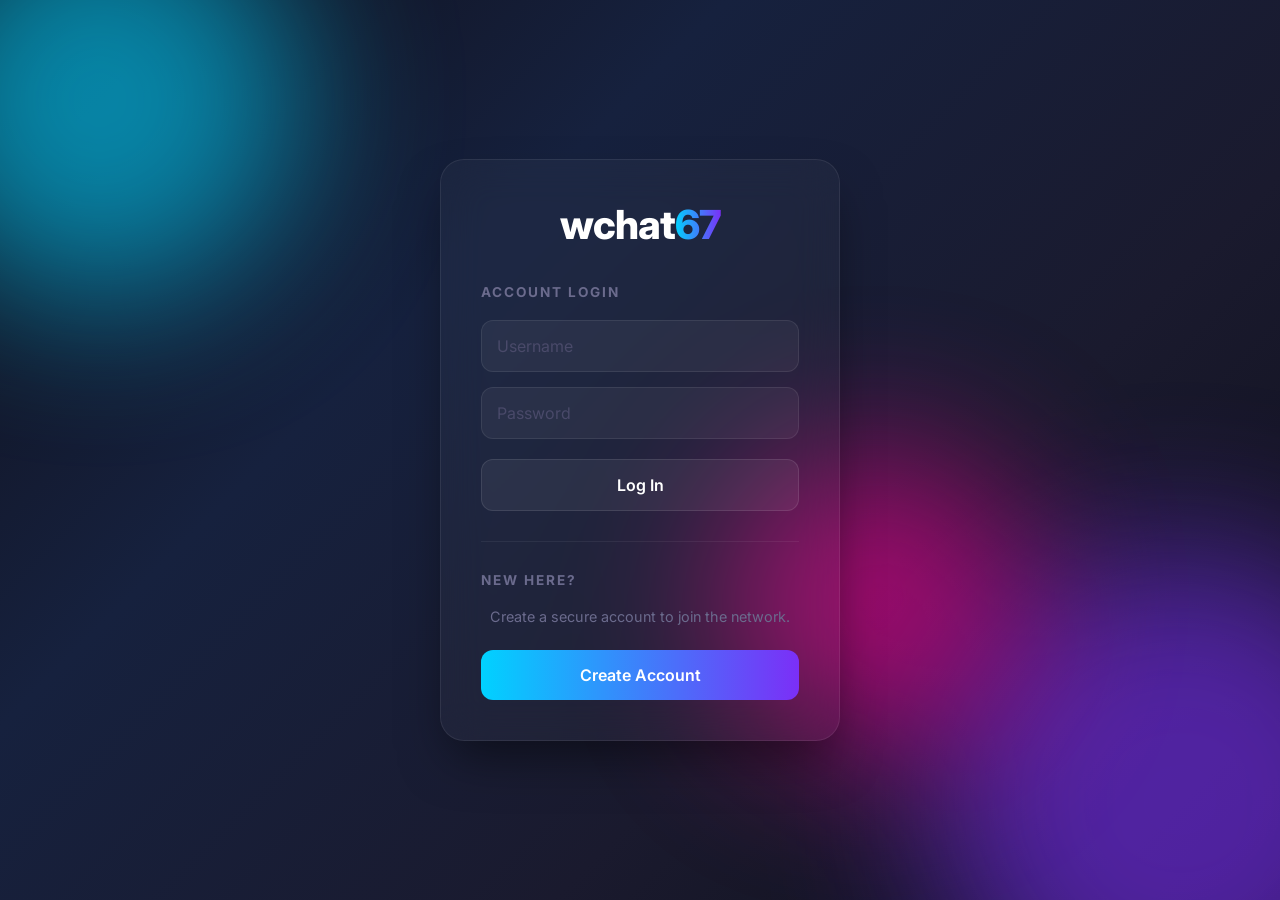
==== chat.html @ f356c2d2 "Add files via upload" ====
<!DOCTYPE html>
<html lang="en">
<head>
  <meta charset="UTF-8">
  <title>wchat67 - Mesh Network</title>
  <script src="https://cdn.socket.io/4.7.2/socket.io.min.js"></script>
  <style>
    body { background: #0f172a; color: #e2e8f0; font-family: sans-serif; margin: 0; display: flex; height: 100vh; }
    #sidebar { width: 260px; background: #1e293b; border-right: 1px solid #334155; display: flex; flex-direction: column; }
    .user-profile { padding: 15px; border-bottom: 1px solid #334155; display: flex; align-items: center; justify-content: space-between; background: #111827; }
    .profile-link { color: #38bdf8; text-decoration: none; font-size: 14px; font-weight: bold; cursor: pointer; }
    #friend-list { flex: 1; overflow-y: auto; padding: 10px; }
    .friend-item { padding: 12px; margin-bottom: 8px; background: #334155; border-radius: 6px; cursor: pointer; display: flex; align-items: center; gap: 10px; transition: background 0.2s; }
    .friend-item:hover, .friend-item.active { background: #475569; }
    .avatar { font-size: 20px; }
    #chat-area { flex: 1; display: flex; flex-direction: column; background: #0f172a; }
    #chat-header { padding: 15px; background: #1e293b; border-bottom: 1px solid #334155; font-weight: bold; color: #38bdf8; }
    #messages { flex: 1; overflow-y: auto; padding: 20px; display: flex; flex-direction: column; gap: 10px; }
    .msg { max-width: 60%; padding: 10px 14px; border-radius: 8px; line-height: 1.4; word-wrap: break-word; }
    .msg.sent { background: #0284c7; color: #fff; align-self: flex-end; }
    .msg.received { background: #334155; color: #e2e8f0; align-self: flex-start; }
    #input-area { padding: 15px; background: #1e293b; display: flex; gap: 10px; border-top: 1px solid #334155; }
    #msg-input { flex: 1; padding: 12px; background: #334155; border: 1px solid #475569; border-radius: 6px; color: #fff; }
    #send-btn { padding: 0 20px; background: #38bdf8; border: none; color: #0f172a; font-weight: bold; border-radius: 6px; cursor: pointer; }
  </style>
</head>
<body>

  <div id="sidebar">
    <div class="user-profile">
      <div style="display: flex; align-items: center; gap: 8px;">
        <span id="my-avatar" class="avatar">🤖</span>
        <span id="my-username" style="font-weight: bold;">User</span>
      </div>
      <a href="profile.html" class="profile-link">⚙️ Control</a>
    </div>
    <div id="friend-list"></div>
  </div>

  <div id="chat-area">
    <div id="chat-header">Select an active node to establish sync pipeline</div>
    <div id="messages"></div>
    <div id="input-area">
      <input type="text" id="msg-input" placeholder="Transmit packet..." disabled>
      <button id="send-btn" onclick="sendMsg()" disabled>Send</button>
    </div>
  </div>

  <script>
    const API_URL = "https://wchat-backend-xcjq.onrender.com";
    const me = localStorage.getItem("wchat_user");
    const token = localStorage.getItem("wchat_token");
    let activeFriend = null;
    let socket;

    if (!token) window.location.href = "index.html";

    document.getElementById("my-username").innerText = me;

    // Fetch user profile to display current avatar
    async function loadMyProfile() {
      const res = await fetch(`${API_URL}/friend-profile`, {
        headers: { "Authorization": `Bearer ${token}` }
      });
      if (res.ok) {
        const data = await res.json();
        document.getElementById("my-avatar").innerText = data.avatar || "🤖";
      }
    }

    async function loadFriends() {
      const res = await fetch(`${API_URL}/users`, {
        headers: { "Authorization": `Bearer ${token}` }
      });
      const friends = await res.json();
      const list = document.getElementById("friend-list");
      list.innerHTML = "";
      
      friends.forEach(f => {
        const item = document.createElement("div");
        item.className = "friend-item";
        if (activeFriend === f.username) item.classList.add("active");
        item.innerHTML = `<span class="avatar">${f.avatar || '🤖'}</span> <span>${f.username}</span>`;
        item.onclick = () => selectFriend(f.username);
        list.appendChild(item);
      });
    }

    async function selectFriend(name) {
      activeFriend = name;
      document.getElementById("chat-header").innerText = `Active Session: ${activeFriend}`;
      document.getElementById("msg-input").disabled = false;
      document.getElementById("send-btn").disabled = false;
      
      document.querySelectorAll(".friend-item").forEach(item => {
        item.classList.toggle("active", item.innerText.includes(name));
      });

      const res = await fetch(`${API_URL}/messages/${activeFriend}`, {
        headers: { "Authorization": `Bearer ${token}` }
      });
      const history = await res.json();
      const box = document.getElementById("messages");
      box.innerHTML = "";
      history.forEach(appendMessage);
      box.scrollTop = box.scrollHeight;
    }

    function appendMessage(msg) {
      const box = document.getElementById("messages");
      const div = document.createElement("div");
      div.className = `msg ${msg.sender === me ? 'sent' : 'received'}`;
      div.innerText = msg.text;
      box.appendChild(div);
      box.scrollTop = box.scrollHeight;
    }

    function sendMsg() {
      const input = document.getElementById("msg-input");
      const text = input.value.trim();
      if (!text || !activeFriend) return;

      const packet = { sender: me, receiver: activeFriend, text: text };
      socket.emit("privateMessage", packet);
      appendMessage(packet);
      input.value = "";
    }

    // Initialize Socket Network connection
    socket = io(API_URL);
    socket.emit("registerChatSession", me);

    socket.on("privateMessage", (msg) => {
      if (activeFriend === msg.sender) {
        appendMessage(msg);
      } else {
        loadFriends(); // Refresh UI to trigger update notifications if needed
      }
    });

    loadMyProfile();
    loadFriends();
  </script>
</body>
</html>
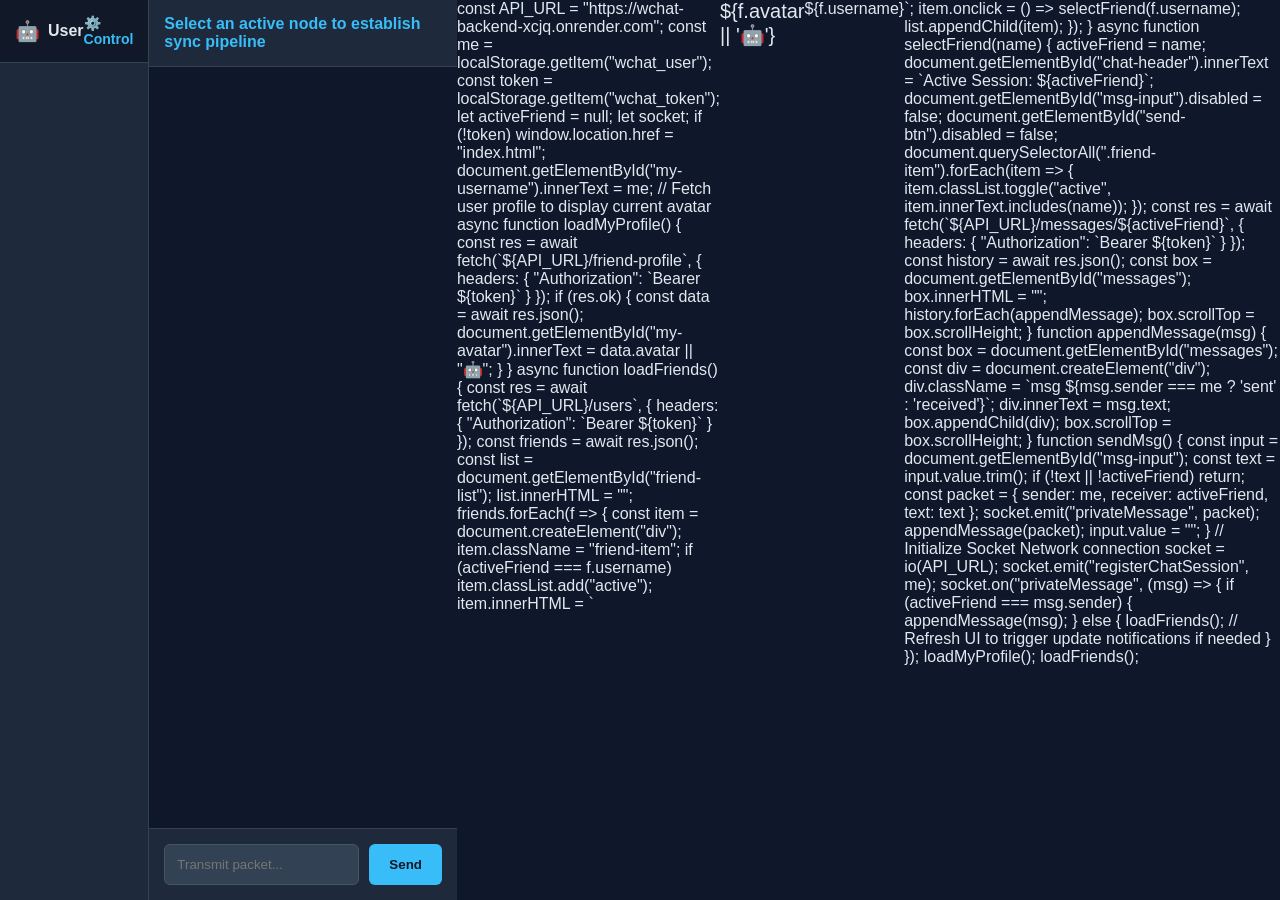
==== commit dcdbc9cd: "Fix HTML encoding issues in chat.html" ====
--- a/chat.html
+++ b/chat.html
@@ -47,6 +47,7 @@
   </div>
 
   <script>
+    <script type="module" src="script.js"></script>
     const API_URL = "https://wchat-backend-xcjq.onrender.com";
     const me = localStorage.getItem("wchat_user");
     const token = localStorage.getItem("wchat_token");
@@ -142,4 +143,4 @@
     loadFriends();
   </script>
 </body>
-</html>+</html>
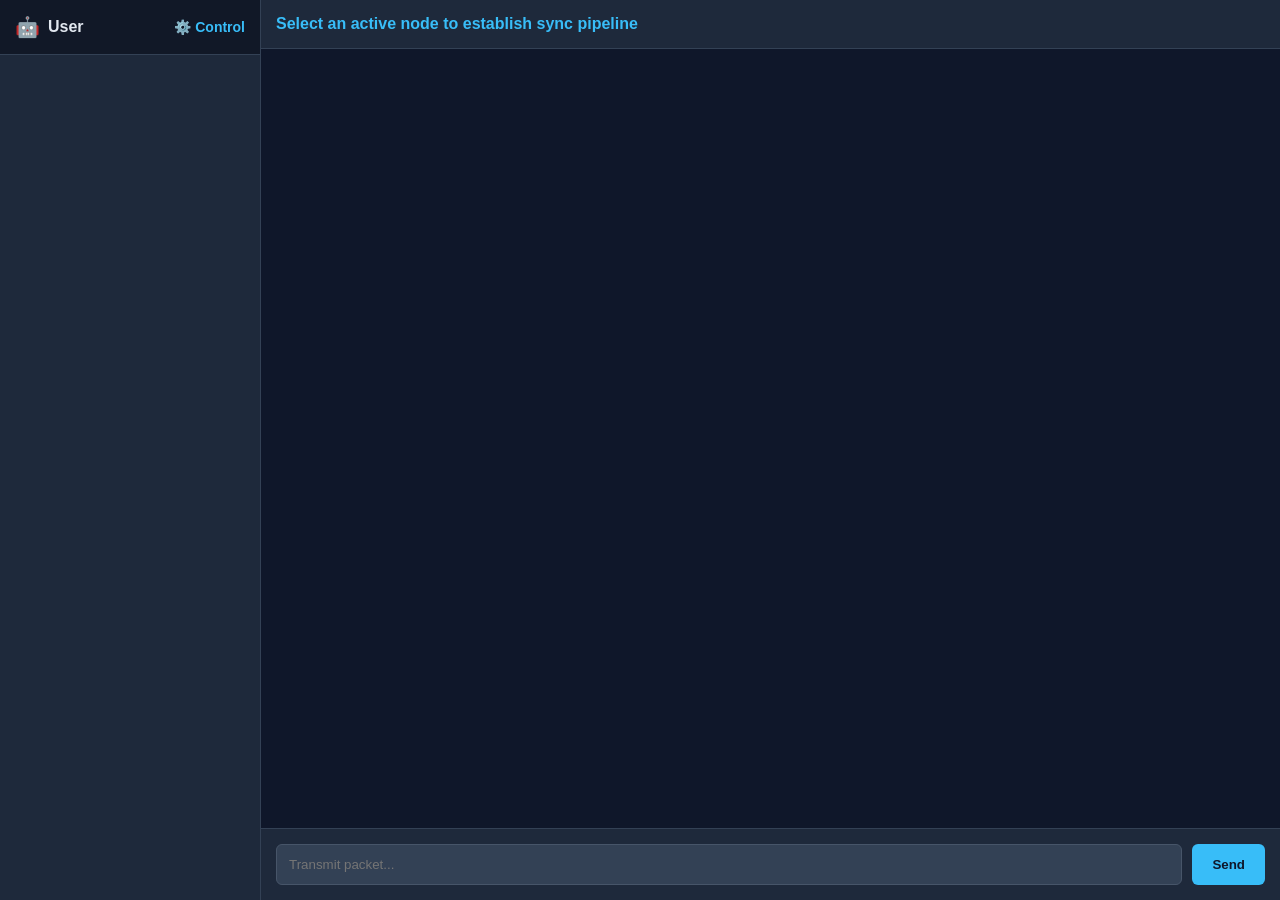
==== commit 5da5eda4: "Fix HTML encoding issues in chat.html" ====
--- a/chat.html
+++ b/chat.html
@@ -47,7 +47,7 @@
   </div>
 
   <script>
-    <script type="module" src="script.js"></script>
+    
     const API_URL = "https://wchat-backend-xcjq.onrender.com";
     const me = localStorage.getItem("wchat_user");
     const token = localStorage.getItem("wchat_token");
@@ -141,6 +141,6 @@
 
     loadMyProfile();
     loadFriends();
-  </script>
+  <script type="module" src="script.js"></script>
 </body>
 </html>
